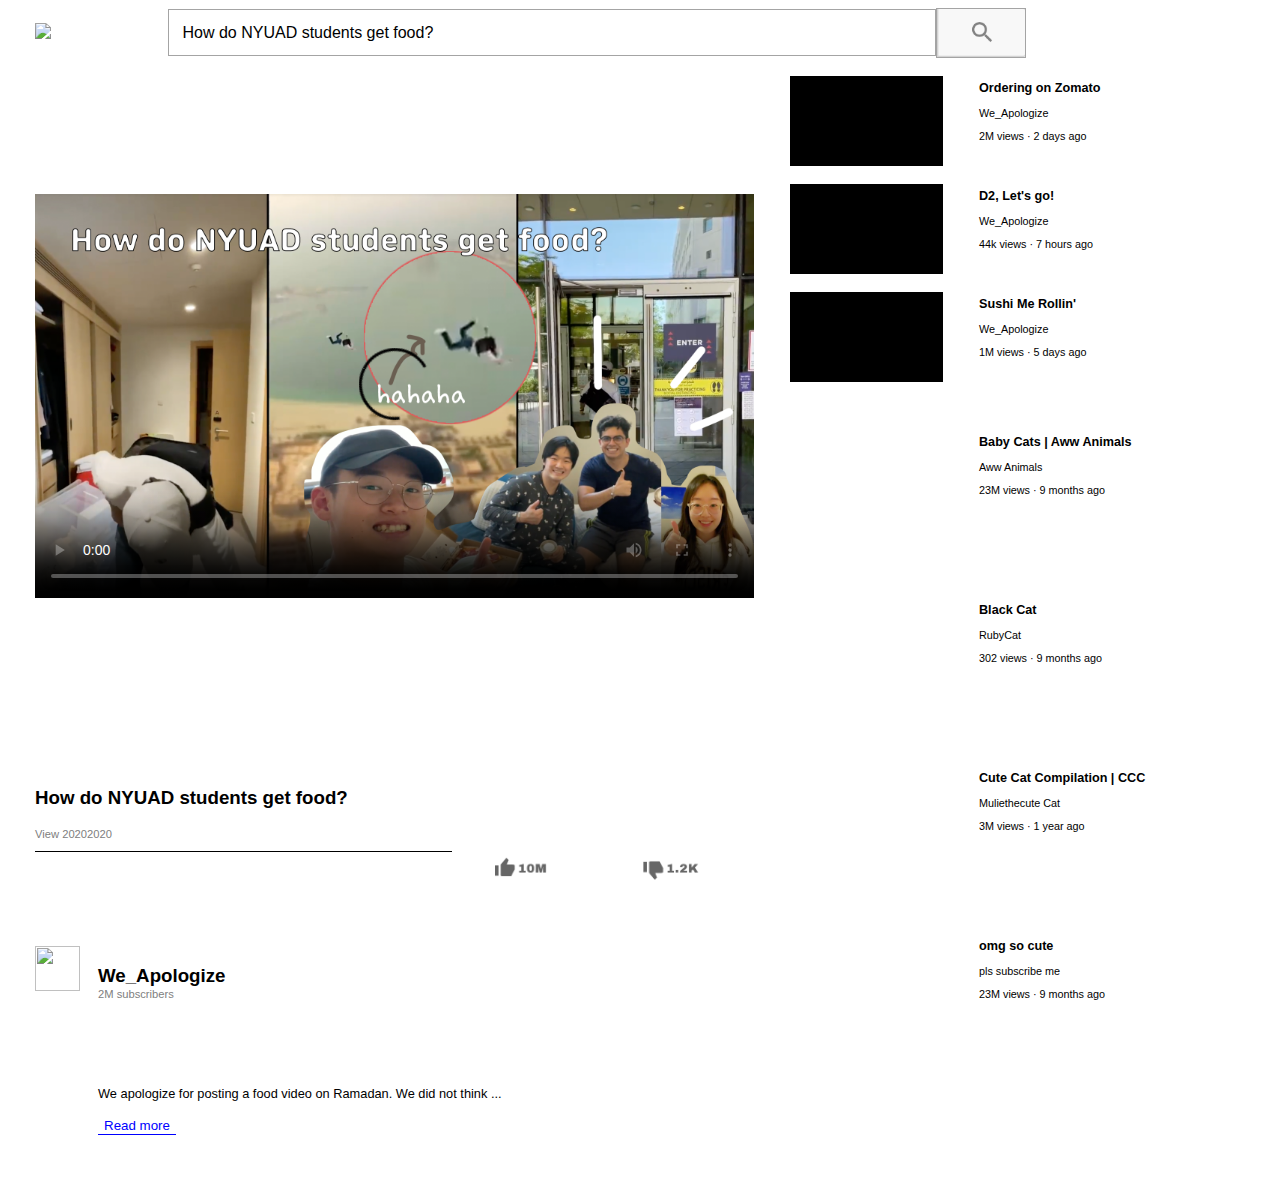
==== commlabvid/index.html @ 02ae6fbf "final" ====
<!DOCTYPE html>
<html lang="en" dir="ltr">
  <head>
    <meta charset="utf-8">
    <title></title>
    <link rel="stylesheet" href="style.css">
    <script src="https://cdn.plyr.io/3.6.4/plyr.js"></script>
    <link rel="stylesheet" href="https://cdn.plyr.io/3.6.4/plyr.css" />


  </head>
  <body>
    <div class= "GridContainer">
      <!-- navigation bar -->
      <a href= "#"> <img class= "item-1x logo" src= "https://cdn.mos.cms.futurecdn.net/8gzcr6RpGStvZFA2qRt4v6-1200-80.jpg"></a>
      <div class= "item-7x navContainer">
        <p id="searchbar"> How do NYUAD students get food? </p>
        <img id= "searchicon" src="search.png" alt="">
      </div>





      <!-- <video src="movie.ogg" controls>
  Your browser does not support the video tag.
</video> -->


      <video id= "MainVid player" class= "item-5x video" controls playsinline poster="cover.png">
        <source src= "https://www.commlab.nyuadim.com/MangS21/Tona/Main.mp4" type="video/mp4">
      </video>  <!-- <iframe class= "item-1x subvideo" style= "grid-row-start: 2;" src="https://www.youtube.com/embed/-5CdAup0o-I?controls=0&showinfo=0&controls=0&autohid=1"></iframe> -->
      <div class="item-1x vidcon" style= "grid-row-start: 2;">
      <video id="SubVideoOne" class= "item-1x" muted="muted"> <source src="https://www.commlab.nyuadim.com/MangS21/Tona/zomato.mp4" type="video/mp4"> </video> </div>
      <div class= "item-2x description" style=" grid-row-start: 2;">
        <h3> Ordering on Zomato </h3>
        <p>We_Apologize</p>
        <p>2M views &middot; 2 days ago</p>
      </div>

      <div class="item-1x vidcon" style= "grid-row-start: 3;">
      <video id="SubVideoTwo" class= "item-1x SubVideoOne" muted="muted"> <source src="https://www.commlab.nyuadim.com/MangS21/Tona/D2.mp4" type="video/mp4"> </video> </div>
      <div class= "item-2x description" style=" grid-row-start: 3;">
        <h3> D2, Let's go! </h3>
        <p>We_Apologize</p>
        <p>44k views &middot; 7 hours ago</p>
      </div>

        <div class="item-1x vidcon" style= "grid-row-start: 4;">
      <video id="SubVideoThree" class= "item-1x SubVideoOne" style= "grid-row-start: 4;" muted="muted"> <source src="https://www.commlab.nyuadim.com/MangS21/Tona/sushi.mp4" type="video/mp4"> </video> </div>
      <div class= "item-2x description" style=" grid-row-start: 4;">
        <h3> Sushi Me Rollin' </h3>
        <p>We_Apologize</p>
        <p>1M views &middot; 5 days ago</p>
      </div>
      <video id="SubVideoFour" class= "item-1x subvideo" style= "grid-row-start: 5;" muted="muted"> <source src="gatos_.mp4" type="video/mp4"> </video>
      <div class= "item-2x description" style=" grid-row-start: 5;">
        <h3>Baby Cats | Aww Animals </h3>
        <p>Aww Animals</p>
        <p>23M views &middot; 9 months ago</p>
      </div>
      <video id="SubVideoFive" class= "item-1x subvideo" style= "grid-row-start: 6;" muted="muted"> <source src="Blackcat.mp4" type="video/mp4"> </video>
      <div class= "item-2x description" style=" grid-row-start: 6;">
        <h3> Black Cat </h3>
        <p>RubyCat</p>
        <p>302 views &middot; 9 months ago</p>
      </div>
      <video id="SubVideoSix" class= "item-1x subvideo" style= "grid-row-start: 7;" muted="muted"> <source src="greycat.mp4" type="video/mp4"> </video>
      <div class= "item-2x description" style=" grid-row-start: 7;">
        <h3> Cute Cat Compilation | CCC </h3>
        <p> Muliethecute Cat</p>
        <p>3M views &middot; 1 year ago</p>
      </div>
      <video id="SubVideoSeven" class= "item-1x subvideo" style= "grid-row-start: 8;" muted="muted"> <source src="whitecat.mp4" type="video/mp4"> </video>
      <div class= "item-2x description" style=" grid-row-start: 8;">
        <h3> omg so cute </h3>
        <p> pls subscribe me</p>
        <p>23M views &middot; 9 months ago</p>
      </div>

      <div class= "item-3x videotitle">
        <h3> How do NYUAD students get food? </h3>
        <p class= "views"> View 20202020 </p>
      </div>

      <img class= "item-1x like" id= "likebutton" style= "grid-column-start: 4;" onclick="myFunction()" src="like.png" alt="">
      <img id= "dislikebutton" class= "item-1x like" style= "grid-column-start: 5;"src="dislike.png" alt="">

      <div class= "item-4x profile">
        <img style= "width: 5vmin; height: 5vmin; margin-right: 2vmin;" src="https://image.flaticon.com/icons/png/512/61/61205.png" alt="">
        <div id="profileDes">
        <h3> We_Apologize </h3>
        <p> 2M subscribers</p>
      </div>

      </div>

      <div id="maindescription" class="item-4x">
        <p>We apologize for posting a food video on Ramadan. We did not think <span id="dots">...</span><span id="more"> this through... That being said,
Check this video out! This video will show you one of the best ways to get yourself food on campus in NYUAD without even needing to leave your building! You may have used this method for years already, but yes, it's online delivery!
Maybe you will need to walk a bit though, but hey, it's for food!
Enjoy!

<br>
<br>
Cameraman: Ryan Wu<br>
Producer: Lucy Choi & Tona Carapia Valle<br>
Actor: Evan (Hyun Woo) Lim<br>
Editor: Ryan Wu, Tona Carapia Valle, Evan (Hyun Woo) Lim </span></p>
<button onclick="readmore()" id="myBtn">Read more</button>
      </div>

    </div>
<script src="script2.js"></script>



  </body>
</html>
---- commlabvid/style.css ----
* {
  box-sizing: border-box;
  /* border: 1px solid black; */
}

body, html {
  padding: 0;
  margin-bottom: 3vmin;
  font-family: sans-serif;
}

#MainContainer {
  display: flex;
  flex-direction: row;
  width: 100vw;
  height: 100vh;
  align-items: center;
  justify-content: center;
}

#search {
  display: flex;
  flex-direction: row;
  width: 100%;
  height: auto;
  align-items: center;
  justify-content: center;
}

#typewriteTextt {
  width: 65vw;
  border: 1px solid #A4A4A4;
  color: black;
  padding: 2vmin 0vmin 2vmin 2vmin;
}

#searchiconcover {
  width: 12.3vmin;
  height: auto;
  /* right: 0; */
}

#searchbar {
  width: 60vw;
  border: 1px solid #A4A4A4;
  color: black;
  padding: 1.5vmin 0vmin 1.5vmin 1.5vmin;
  margin:-2vmin;
}

.GridContainer {
  display: grid;
  grid-auto-flow: column;
  grid-template-columns: repeat(8,1fr);
  grid-column-gap: 4vmin;
  grid-row-gap: 2vmin;
  margin: 0 3vmin 0 3vmin;
  align-items: center;


  /* padding: 0px; */
}

.navContainer {
  grid-column-start: 2;
  grid-row-start: 1;
  display: flex;
  flex-direction: row;
  align-items: center;

}


#searchicon {
  border: 1px solid #A4A4A4;
  width: 10vmin;
height: 5.5vmin;
margin-left: 2vmin;
}

.logo {
  grid-row-start: 1;
  grid-column-start: 1;
  width: 18vmin;
  object-fit: cover;
  left: 0;
}

.search {
  background-color: blue;
  grid-row-start: 1;
  grid-column-start: 2;
}


.video {
  width: 100%;
  grid-row-start: 2;
  grid-row-end: span 5;
  object-fit: cover;
}

.vidcon {
  display: flex;
  width: 17vmin;
  height: 10vmin;
  background-color: black;
  justify-content: center;
  transition: all 0.8s ease-in-out;
}

.vidcon:hover {
  transform: scale(2);
  box-shadow: 1px 3px 1px rgba(0, 0, 0, 0.5);
}

.subvideo {
  width: 100%;
  height: auto;
  grid-column-end: span 2;
  object-fit: cover;
  overflow:hidden;
  transition: all 0.8s ease-in-out;

  /* height: 65%; */
}

.subvideo:hover {
    transform: scale(2);
    box-shadow: 1px 3px 1px rgba(0, 0, 0, 0.5);
  }
}

.SubVideoOne {
  max-width: 39%;
  height: auto;
  grid-column-end: span 2;
  object-fit: cover;
  overflow:hidden;
}

.description {
  grid-row-start: 2;
  grid-column-start: 7;
  align-items: start;
  font-size: 1.2vmin;
  position:relative;
  top:-10px;
    z-index: -1;
}

.videotitle {
  grid-row-start: 7;
  grid-column-start: 1;
  border-bottom: 0.3px solid black;
  /* line-height: 0; */
}

.views {
  grid-row-start: 8;
  grid-column-start: 1;
  font-size: 0.7em;
  color: grey;
}

.like {
  grid-row-start: 7;
  grid-column-start: 4;
  object-fit: cover;
  width: 55%;
  cursor: pointer;
  align-self: end;

}



.profile {
  display: flex;
  flex-direction: row;
  width: 100%;
  grid-row-start: 8;
  grid-column-start: 1;
  object-fit: cover;
}

#profileDes {
  display: flex;
  flex-direction: column;
  font-size: 1em;
}

#profileDes p{
  color: grey;
  font-size: 0.7em;
  margin-top: -2vmin;
}

#maindescription {
  grid-row-start: 9;
  grid-column-start: 1;
  font-size: 0.8em;
  line-height: 1.5;
  margin-left: 7vmin;
}

#more {display: none;}

#myBtn {
  background: none;
  border: none;
  cursor: pointer;
  border-bottom: 0.3px solid blue;
  color: blue;
}

.item-8x {
  grid-column-end: span 8;
}

.item-7x {
  grid-column-end: span 7;
}

.item-5x {
  grid-column-end: span 5;
}

.item-4x {
  grid-column-end: span 4;
}

.item-3x {
  grid-column-end: span 3;
}

.item-2x {
  grid-column-end: span 2;
}

.item-1x {
  grid-column-end: span 1;
}
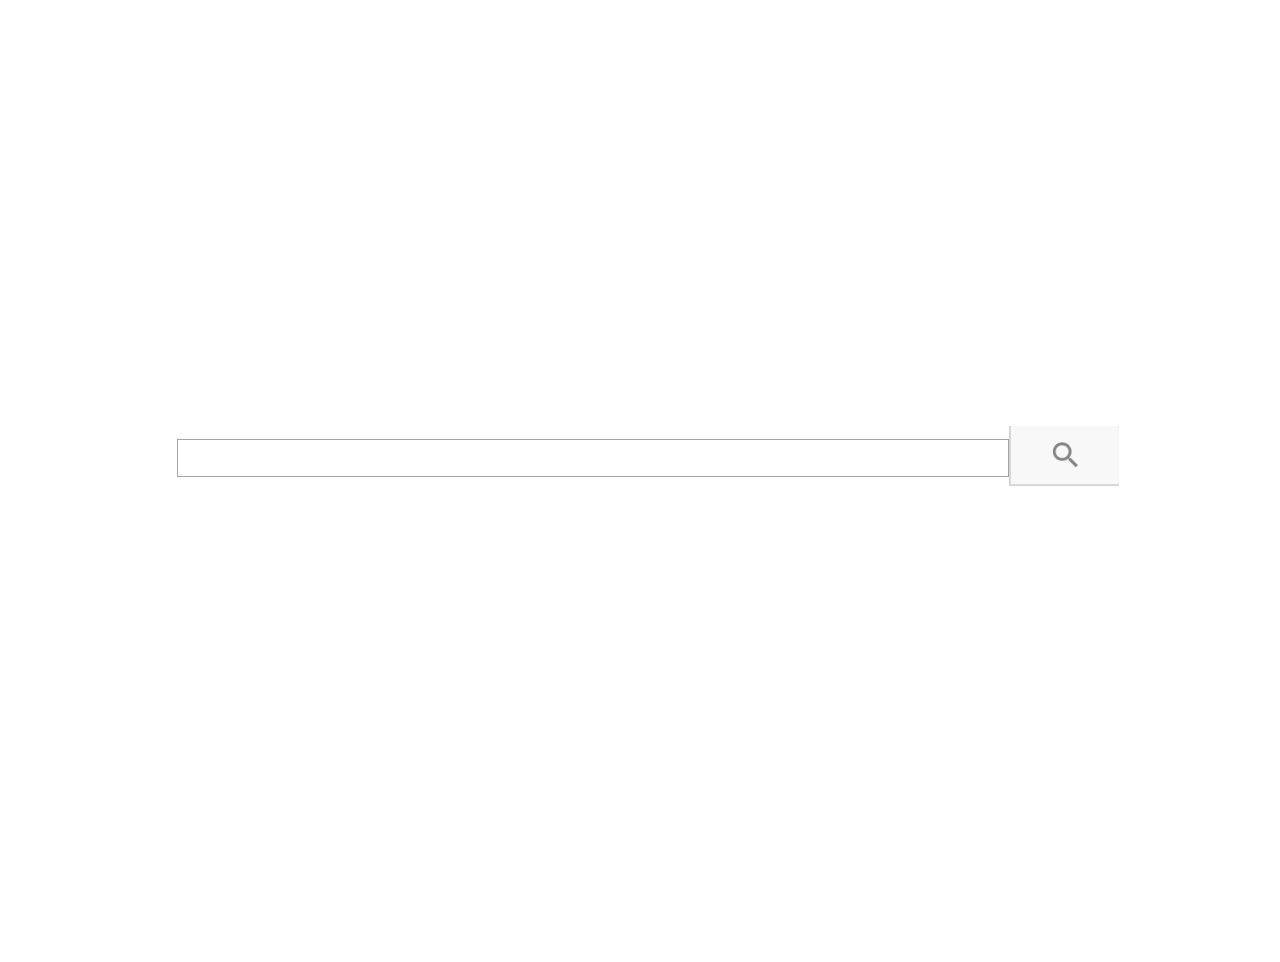
==== commit b22eaaeb: "finalfinal" ====
--- a/commlabvid/index.html
+++ b/commlabvid/index.html
@@ -4,116 +4,21 @@
     <meta charset="utf-8">
     <title></title>
     <link rel="stylesheet" href="style.css">
-    <script src="https://cdn.plyr.io/3.6.4/plyr.js"></script>
-    <link rel="stylesheet" href="https://cdn.plyr.io/3.6.4/plyr.css" />
+  </head>
+  <body>
+    <div id= "MainContainer">
+
+      <div id="search">
+    <div id="typewriteTextt"></div>
+    <a href= "index.html"><img id= "searchiconcover" src="search.png" alt=""></a>
+  </div>
+
+  </div>
 
 
-  </head>
-  <body>
-    <div class= "GridContainer">
-      <!-- navigation bar -->
-      <a href= "#"> <img class= "item-1x logo" src= "https://cdn.mos.cms.futurecdn.net/8gzcr6RpGStvZFA2qRt4v6-1200-80.jpg"></a>
-      <div class= "item-7x navContainer">
-        <p id="searchbar"> How do NYUAD students get food? </p>
-        <img id= "searchicon" src="search.png" alt="">
-      </div>
-
-
-
-
-
-      <!-- <video src="movie.ogg" controls>
-  Your browser does not support the video tag.
-</video> -->
-
-
-      <video id= "MainVid player" class= "item-5x video" controls playsinline poster="cover.png">
-        <source src= "https://www.commlab.nyuadim.com/MangS21/Tona/Main.mp4" type="video/mp4">
-      </video>  <!-- <iframe class= "item-1x subvideo" style= "grid-row-start: 2;" src="https://www.youtube.com/embed/-5CdAup0o-I?controls=0&showinfo=0&controls=0&autohid=1"></iframe> -->
-      <div class="item-1x vidcon" style= "grid-row-start: 2;">
-      <video id="SubVideoOne" class= "item-1x" muted="muted"> <source src="https://www.commlab.nyuadim.com/MangS21/Tona/zomato.mp4" type="video/mp4"> </video> </div>
-      <div class= "item-2x description" style=" grid-row-start: 2;">
-        <h3> Ordering on Zomato </h3>
-        <p>We_Apologize</p>
-        <p>2M views &middot; 2 days ago</p>
-      </div>
-
-      <div class="item-1x vidcon" style= "grid-row-start: 3;">
-      <video id="SubVideoTwo" class= "item-1x SubVideoOne" muted="muted"> <source src="https://www.commlab.nyuadim.com/MangS21/Tona/D2.mp4" type="video/mp4"> </video> </div>
-      <div class= "item-2x description" style=" grid-row-start: 3;">
-        <h3> D2, Let's go! </h3>
-        <p>We_Apologize</p>
-        <p>44k views &middot; 7 hours ago</p>
-      </div>
-
-        <div class="item-1x vidcon" style= "grid-row-start: 4;">
-      <video id="SubVideoThree" class= "item-1x SubVideoOne" style= "grid-row-start: 4;" muted="muted"> <source src="https://www.commlab.nyuadim.com/MangS21/Tona/sushi.mp4" type="video/mp4"> </video> </div>
-      <div class= "item-2x description" style=" grid-row-start: 4;">
-        <h3> Sushi Me Rollin' </h3>
-        <p>We_Apologize</p>
-        <p>1M views &middot; 5 days ago</p>
-      </div>
-      <video id="SubVideoFour" class= "item-1x subvideo" style= "grid-row-start: 5;" muted="muted"> <source src="gatos_.mp4" type="video/mp4"> </video>
-      <div class= "item-2x description" style=" grid-row-start: 5;">
-        <h3>Baby Cats | Aww Animals </h3>
-        <p>Aww Animals</p>
-        <p>23M views &middot; 9 months ago</p>
-      </div>
-      <video id="SubVideoFive" class= "item-1x subvideo" style= "grid-row-start: 6;" muted="muted"> <source src="Blackcat.mp4" type="video/mp4"> </video>
-      <div class= "item-2x description" style=" grid-row-start: 6;">
-        <h3> Black Cat </h3>
-        <p>RubyCat</p>
-        <p>302 views &middot; 9 months ago</p>
-      </div>
-      <video id="SubVideoSix" class= "item-1x subvideo" style= "grid-row-start: 7;" muted="muted"> <source src="greycat.mp4" type="video/mp4"> </video>
-      <div class= "item-2x description" style=" grid-row-start: 7;">
-        <h3> Cute Cat Compilation | CCC </h3>
-        <p> Muliethecute Cat</p>
-        <p>3M views &middot; 1 year ago</p>
-      </div>
-      <video id="SubVideoSeven" class= "item-1x subvideo" style= "grid-row-start: 8;" muted="muted"> <source src="whitecat.mp4" type="video/mp4"> </video>
-      <div class= "item-2x description" style=" grid-row-start: 8;">
-        <h3> omg so cute </h3>
-        <p> pls subscribe me</p>
-        <p>23M views &middot; 9 months ago</p>
-      </div>
-
-      <div class= "item-3x videotitle">
-        <h3> How do NYUAD students get food? </h3>
-        <p class= "views"> View 20202020 </p>
-      </div>
-
-      <img class= "item-1x like" id= "likebutton" style= "grid-column-start: 4;" onclick="myFunction()" src="like.png" alt="">
-      <img id= "dislikebutton" class= "item-1x like" style= "grid-column-start: 5;"src="dislike.png" alt="">
-
-      <div class= "item-4x profile">
-        <img style= "width: 5vmin; height: 5vmin; margin-right: 2vmin;" src="https://image.flaticon.com/icons/png/512/61/61205.png" alt="">
-        <div id="profileDes">
-        <h3> We_Apologize </h3>
-        <p> 2M subscribers</p>
-      </div>
-
-      </div>
-
-      <div id="maindescription" class="item-4x">
-        <p>We apologize for posting a food video on Ramadan. We did not think <span id="dots">...</span><span id="more"> this through... That being said,
-Check this video out! This video will show you one of the best ways to get yourself food on campus in NYUAD without even needing to leave your building! You may have used this method for years already, but yes, it's online delivery!
-Maybe you will need to walk a bit though, but hey, it's for food!
-Enjoy!
-
-<br>
-<br>
-Cameraman: Ryan Wu<br>
-Producer: Lucy Choi & Tona Carapia Valle<br>
-Actor: Evan (Hyun Woo) Lim<br>
-Editor: Ryan Wu, Tona Carapia Valle, Evan (Hyun Woo) Lim </span></p>
-<button onclick="readmore()" id="myBtn">Read more</button>
-      </div>
-
-    </div>
-<script src="script2.js"></script>
-
-
+    <script type="text/javascript" src="https://cdnjs.cloudflare.com/ajax/libs/jquery/3.1.1/jquery.min.js"></script>
+       <script type="text/javascript" src="https://cdn.rawgit.com/mrvautin/typewrite/master/dist/typewrite.min.js"></script>
+       <script src="script.js"></script>
 
   </body>
 </html>
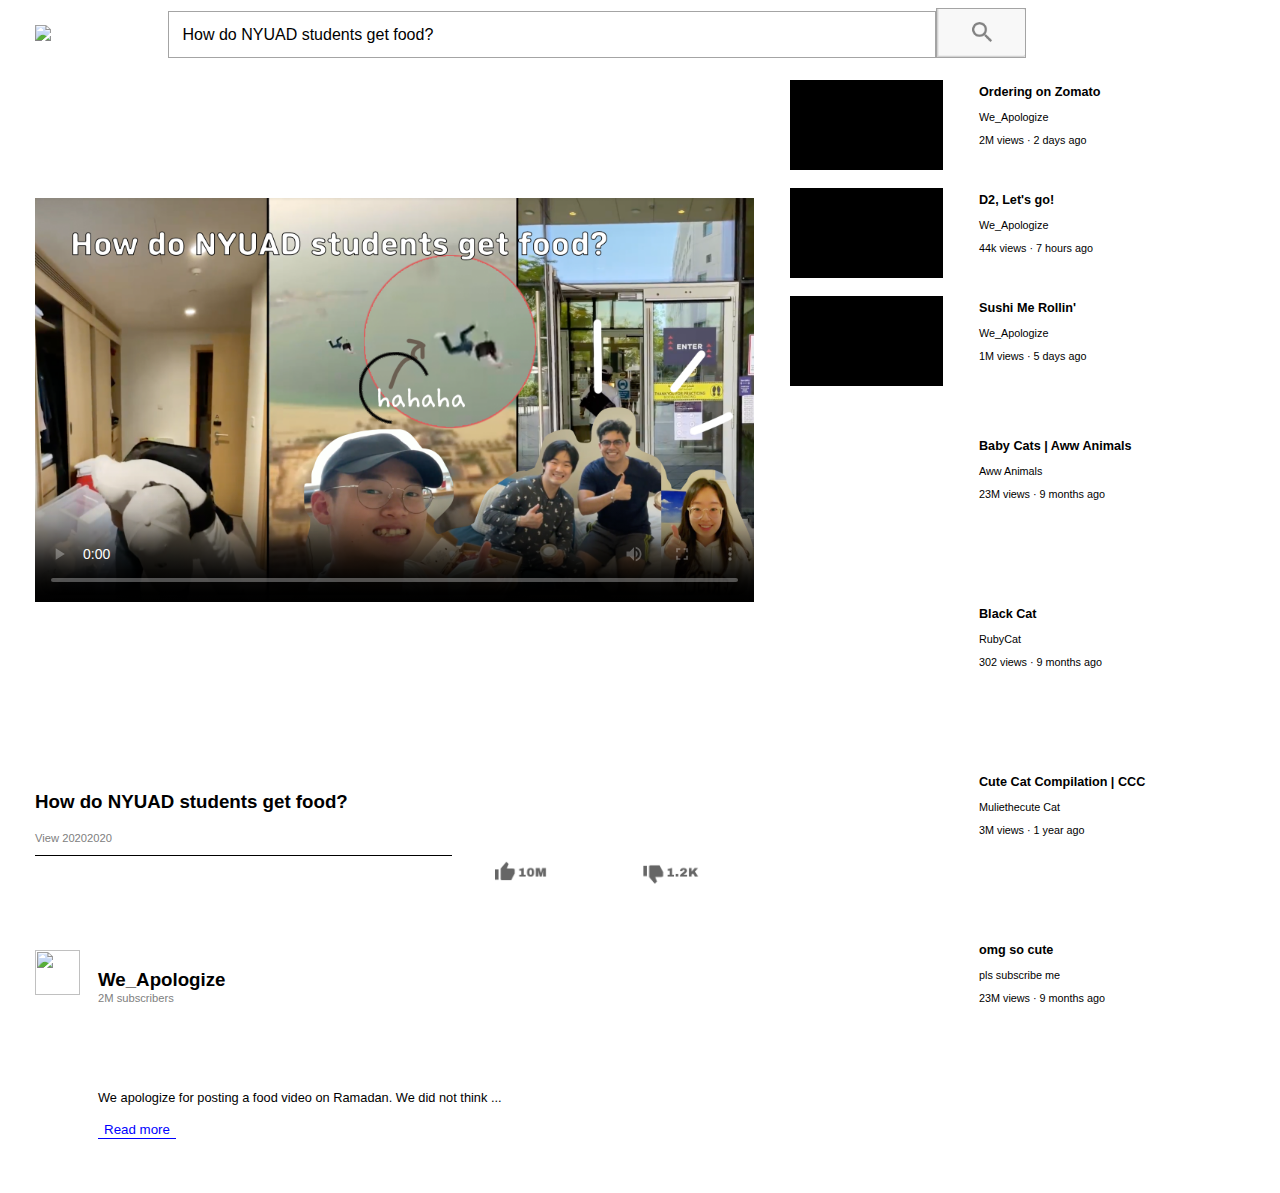
==== commit 9b4e5632: "final final final" ====
--- a/commlabvid/index.html
+++ b/commlabvid/index.html
@@ -4,21 +4,116 @@
     <meta charset="utf-8">
     <title></title>
     <link rel="stylesheet" href="style.css">
+    <script src="https://cdn.plyr.io/3.6.4/plyr.js"></script>
+    <link rel="stylesheet" href="https://cdn.plyr.io/3.6.4/plyr.css" />
+
+
   </head>
   <body>
-    <div id= "MainContainer">
-
-      <div id="search">
-    <div id="typewriteTextt"></div>
-    <a href= "index.html"><img id= "searchiconcover" src="search.png" alt=""></a>
-  </div>
-
-  </div>
+    <div class= "GridContainer">
+      <!-- navigation bar -->
+      <a href= "#"> <img class= "item-1x logo" src= "https://cdn.mos.cms.futurecdn.net/8gzcr6RpGStvZFA2qRt4v6-1200-80.jpg"></a>
+      <div class= "item-7x navContainer">
+        <p id="searchbar"> How do NYUAD students get food? </p>
+        <a href="index2.html"><img id= "searchicon" src="search.png" alt=""></a>
+      </div>
 
 
-    <script type="text/javascript" src="https://cdnjs.cloudflare.com/ajax/libs/jquery/3.1.1/jquery.min.js"></script>
-       <script type="text/javascript" src="https://cdn.rawgit.com/mrvautin/typewrite/master/dist/typewrite.min.js"></script>
-       <script src="script.js"></script>
+
+
+
+      <!-- <video src="movie.ogg" controls>
+  Your browser does not support the video tag.
+</video> -->
+
+
+      <video id= "MainVid player" class= "item-5x video" controls playsinline poster="cover.png">
+        <source src= "https://www.commlab.nyuadim.com/MangS21/Tona/Main.mp4" type="video/mp4">
+      </video>  <!-- <iframe class= "item-1x subvideo" style= "grid-row-start: 2;" src="https://www.youtube.com/embed/-5CdAup0o-I?controls=0&showinfo=0&controls=0&autohid=1"></iframe> -->
+      <div class="item-1x vidcon" style= "grid-row-start: 2;">
+      <video id="SubVideoOne" class= "item-1x" muted="muted"> <source src="https://www.commlab.nyuadim.com/MangS21/Tona/zomato.mp4" type="video/mp4"> </video> </div>
+      <div class= "item-2x description" style=" grid-row-start: 2;">
+        <h3> Ordering on Zomato </h3>
+        <p>We_Apologize</p>
+        <p>2M views &middot; 2 days ago</p>
+      </div>
+
+      <div class="item-1x vidcon" style= "grid-row-start: 3;">
+      <video id="SubVideoTwo" class= "item-1x SubVideoOne" muted="muted"> <source src="https://www.commlab.nyuadim.com/MangS21/Tona/D2.mp4" type="video/mp4"> </video> </div>
+      <div class= "item-2x description" style=" grid-row-start: 3;">
+        <h3> D2, Let's go! </h3>
+        <p>We_Apologize</p>
+        <p>44k views &middot; 7 hours ago</p>
+      </div>
+
+        <div class="item-1x vidcon" style= "grid-row-start: 4;">
+      <video id="SubVideoThree" class= "item-1x SubVideoOne" style= "grid-row-start: 4;" muted="muted"> <source src="https://www.commlab.nyuadim.com/MangS21/Tona/sushi.mp4" type="video/mp4"> </video> </div>
+      <div class= "item-2x description" style=" grid-row-start: 4;">
+        <h3> Sushi Me Rollin' </h3>
+        <p>We_Apologize</p>
+        <p>1M views &middot; 5 days ago</p>
+      </div>
+      <video id="SubVideoFour" class= "item-1x subvideo" style= "grid-row-start: 5;" muted="muted"> <source src="gatos_.mp4" type="video/mp4"> </video>
+      <div class= "item-2x description" style=" grid-row-start: 5;">
+        <h3>Baby Cats | Aww Animals </h3>
+        <p>Aww Animals</p>
+        <p>23M views &middot; 9 months ago</p>
+      </div>
+      <video id="SubVideoFive" class= "item-1x subvideo" style= "grid-row-start: 6;" muted="muted"> <source src="Blackcat.mp4" type="video/mp4"> </video>
+      <div class= "item-2x description" style=" grid-row-start: 6;">
+        <h3> Black Cat </h3>
+        <p>RubyCat</p>
+        <p>302 views &middot; 9 months ago</p>
+      </div>
+      <video id="SubVideoSix" class= "item-1x subvideo" style= "grid-row-start: 7;" muted="muted"> <source src="greycat.mp4" type="video/mp4"> </video>
+      <div class= "item-2x description" style=" grid-row-start: 7;">
+        <h3> Cute Cat Compilation | CCC </h3>
+        <p> Muliethecute Cat</p>
+        <p>3M views &middot; 1 year ago</p>
+      </div>
+      <video id="SubVideoSeven" class= "item-1x subvideo" style= "grid-row-start: 8;" muted="muted"> <source src="whitecat.mp4" type="video/mp4"> </video>
+      <div class= "item-2x description" style=" grid-row-start: 8;">
+        <h3> omg so cute </h3>
+        <p> pls subscribe me</p>
+        <p>23M views &middot; 9 months ago</p>
+      </div>
+
+      <div class= "item-3x videotitle">
+        <h3> How do NYUAD students get food? </h3>
+        <p class= "views"> View 20202020 </p>
+      </div>
+
+      <img class= "item-1x like" id= "likebutton" style= "grid-column-start: 4;" onclick="myFunction()" src="like.png" alt="">
+      <img id= "dislikebutton" class= "item-1x like" style= "grid-column-start: 5;"src="dislike.png" alt="">
+
+      <div class= "item-4x profile">
+        <img style= "width: 5vmin; height: 5vmin; margin-right: 2vmin;" src="https://image.flaticon.com/icons/png/512/61/61205.png" alt="">
+        <div id="profileDes">
+        <h3> We_Apologize </h3>
+        <p> 2M subscribers</p>
+      </div>
+
+      </div>
+
+      <div id="maindescription" class="item-4x">
+        <p>We apologize for posting a food video on Ramadan. We did not think <span id="dots">...</span><span id="more"> this through... That being said,
+Check this video out! This video will show you one of the best ways to get yourself food on campus in NYUAD without even needing to leave your building! You may have used this method for years already, but yes, it's online delivery!
+Maybe you will need to walk a bit though, but hey, it's for food!
+Enjoy!
+
+<br>
+<br>
+Cameraman: Ryan Wu<br>
+Producer: Lucy Choi & Tona Carapia Valle<br>
+Actor: Evan (Hyun Woo) Lim<br>
+Editor: Ryan Wu, Tona Carapia Valle, Evan (Hyun Woo) Lim </span></p>
+<button onclick="readmore()" id="myBtn">Read more</button>
+      </div>
+
+    </div>
+<script src="script2.js"></script>
+
+
 
   </body>
 </html>
--- a/commlabvid/style.css
+++ b/commlabvid/style.css
@@ -39,6 +39,8 @@
   height: auto;
   /* right: 0; */
 }
+
+
 
 #searchbar {
   width: 60vw;
@@ -76,6 +78,10 @@
   width: 10vmin;
 height: 5.5vmin;
 margin-left: 2vmin;
+}
+
+#searchicon:active {
+   transform: translateY(4px);
 }
 
 .logo {
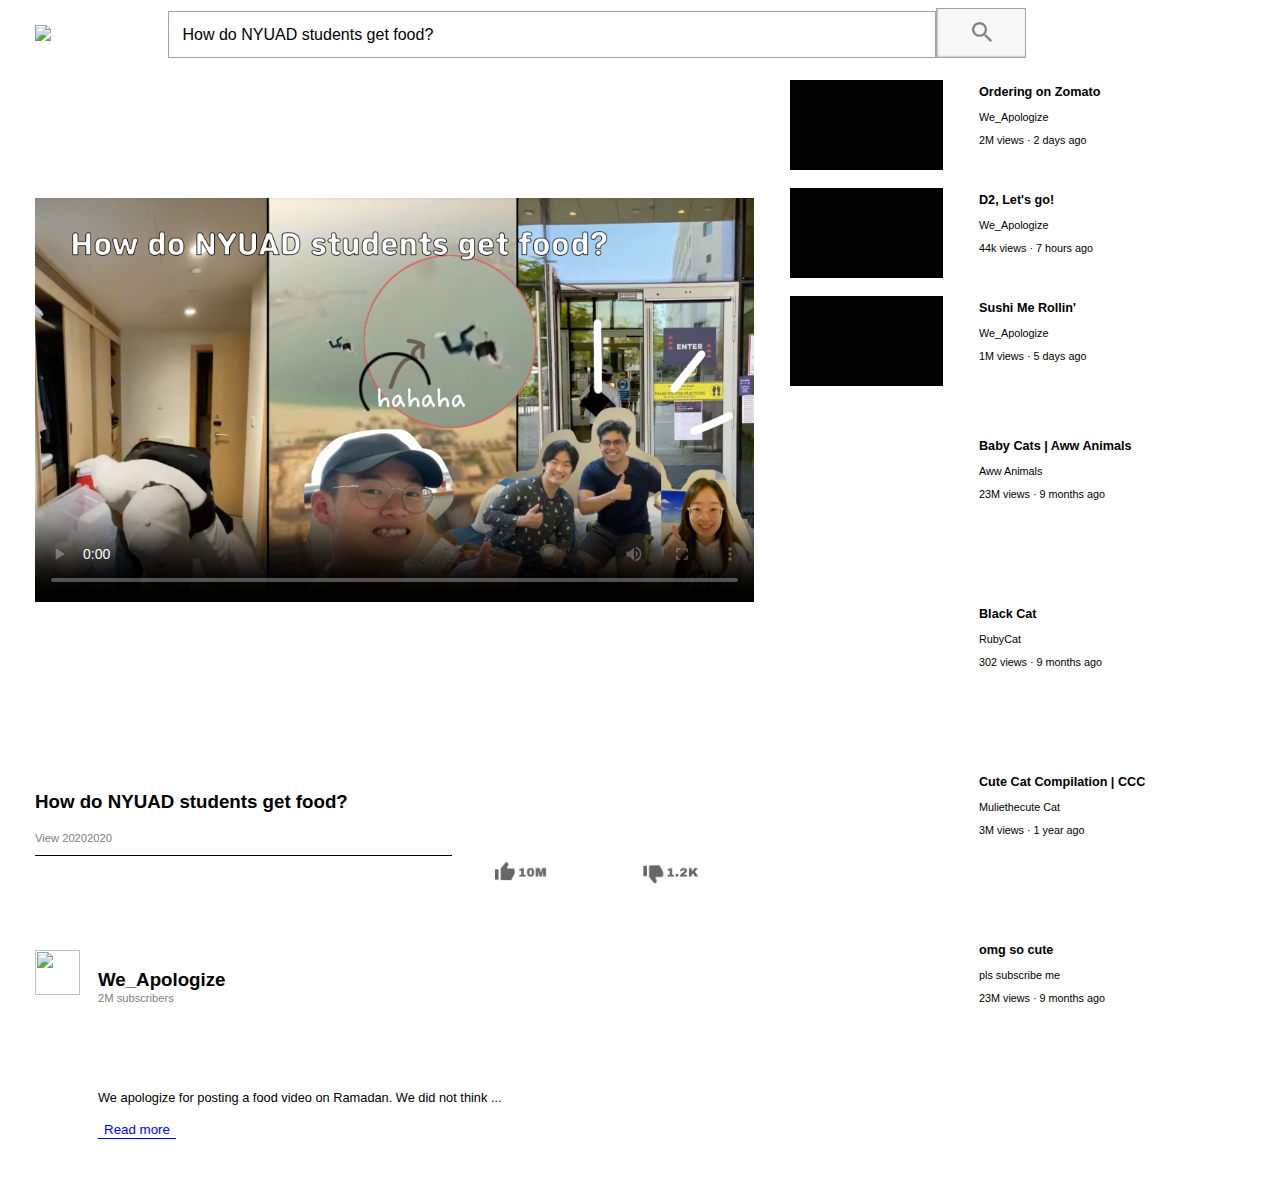
==== commit 12293e85: "d" ====
--- a/commlabvid/index.html
+++ b/commlabvid/index.html
@@ -4,8 +4,6 @@
     <meta charset="utf-8">
     <title></title>
     <link rel="stylesheet" href="style.css">
-    <script src="https://cdn.plyr.io/3.6.4/plyr.js"></script>
-    <link rel="stylesheet" href="https://cdn.plyr.io/3.6.4/plyr.css" />
 
 
   </head>
--- a/commlabvid/style.css
+++ b/commlabvid/style.css
@@ -80,7 +80,7 @@
 margin-left: 2vmin;
 }
 
-#searchicon:active {
+#searchiconcover:active {
    transform: translateY(4px);
 }
 
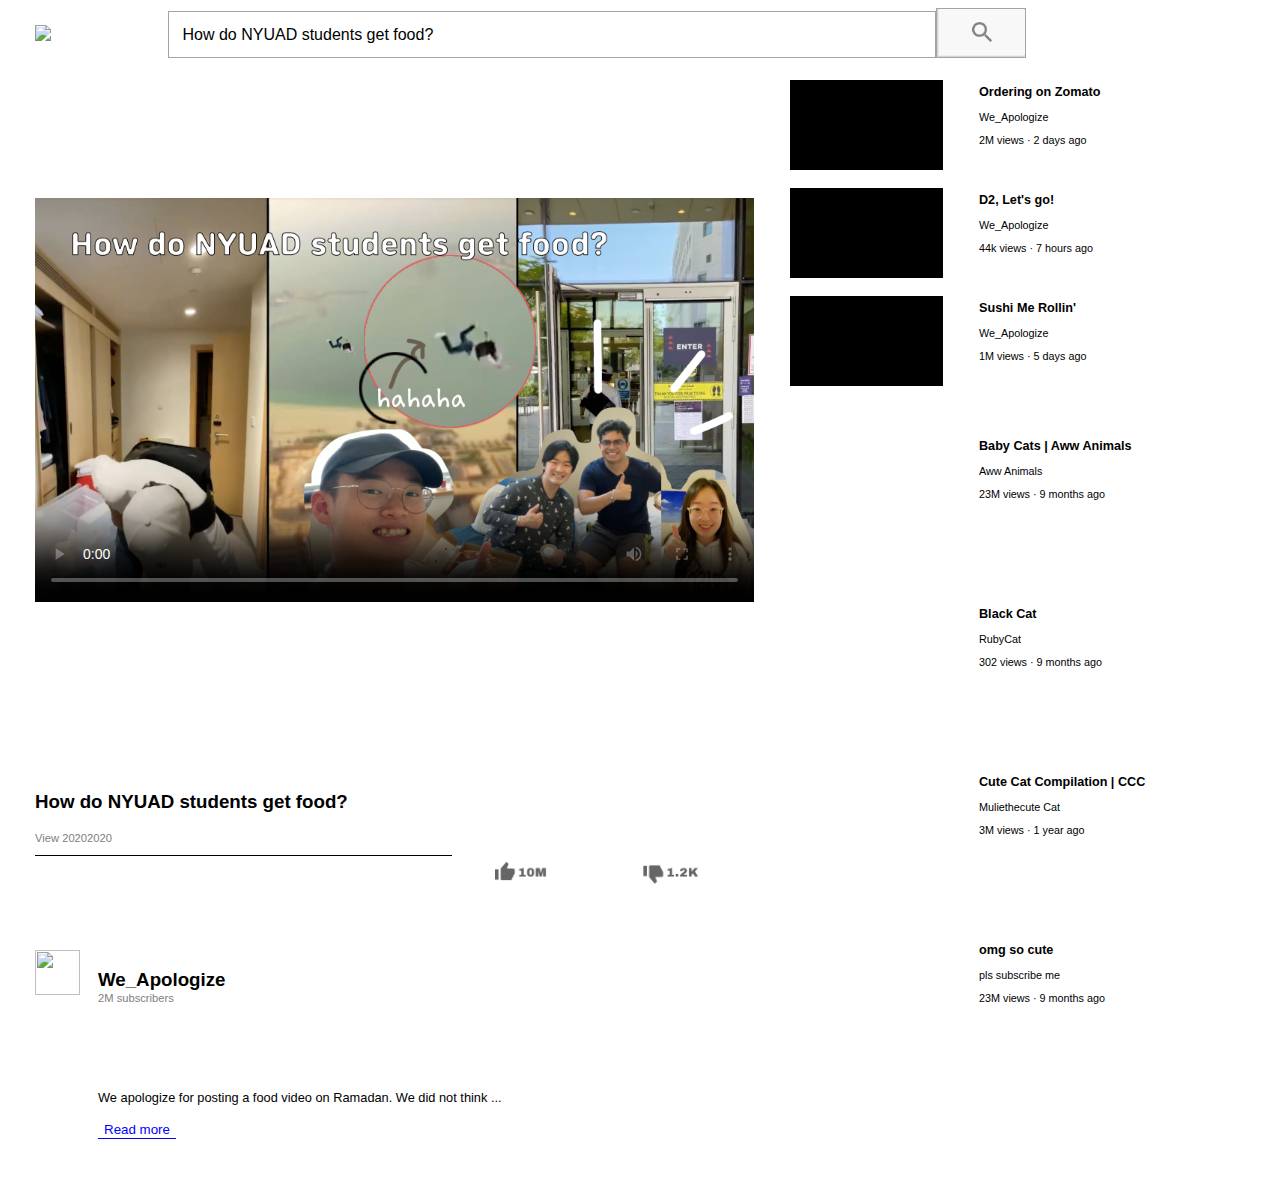
==== commit 8486379d: "a" ====
--- a/commlabvid/index.html
+++ b/commlabvid/index.html
@@ -25,7 +25,7 @@
 </video> -->
 
 
-      <video id= "MainVid player" class= "item-5x video" controls playsinline poster="cover.png">
+      <video id= "MainVid player" class= "item-5x video" controls autoplay playsinline poster="cover.png">
         <source src= "https://www.commlab.nyuadim.com/MangS21/Tona/Main.mp4" type="video/mp4">
       </video>  <!-- <iframe class= "item-1x subvideo" style= "grid-row-start: 2;" src="https://www.youtube.com/embed/-5CdAup0o-I?controls=0&showinfo=0&controls=0&autohid=1"></iframe> -->
       <div class="item-1x vidcon" style= "grid-row-start: 2;">
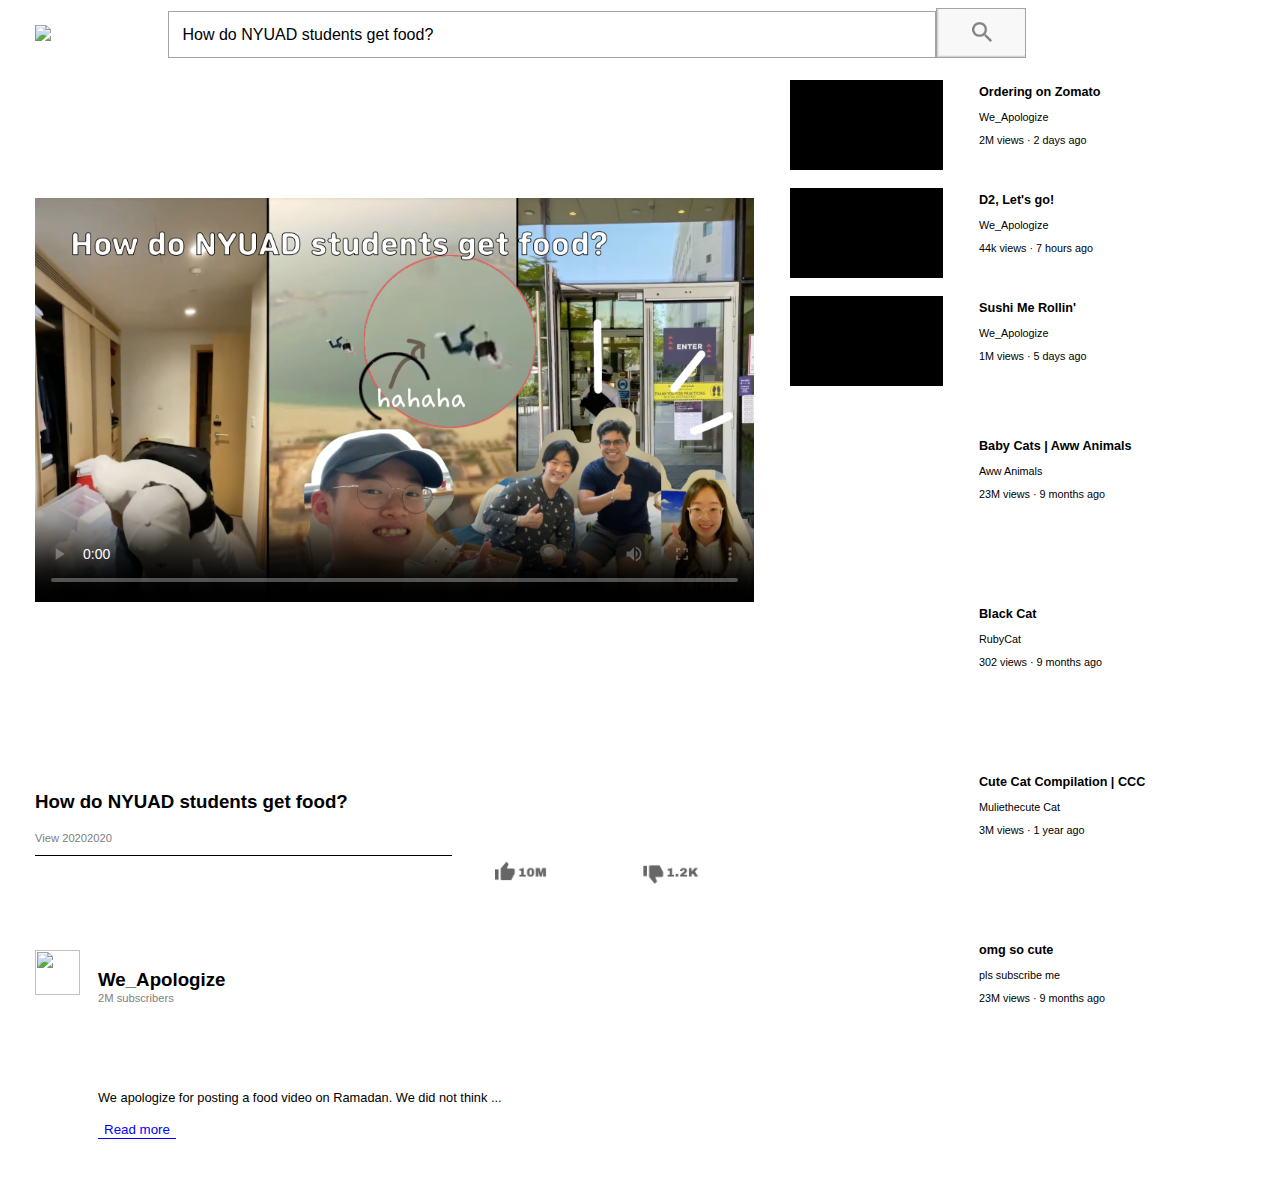
==== commit 9dc5358b: "e" ====
--- a/commlabvid/index.html
+++ b/commlabvid/index.html
@@ -13,7 +13,7 @@
       <a href= "#"> <img class= "item-1x logo" src= "https://cdn.mos.cms.futurecdn.net/8gzcr6RpGStvZFA2qRt4v6-1200-80.jpg"></a>
       <div class= "item-7x navContainer">
         <p id="searchbar"> How do NYUAD students get food? </p>
-        <a href="index2.html"><img id= "searchicon" src="search.png" alt=""></a>
+        <a href="index.html"><img id= "searchicon" src="search.png" alt=""></a>
       </div>
 
 
--- a/commlabvid/style.css
+++ b/commlabvid/style.css
@@ -115,10 +115,10 @@
   transition: all 0.8s ease-in-out;
 }
 
-.vidcon:hover {
+/* #SubVideoOne, #SubVideoTwo, #SubVideoThree:hover {
   transform: scale(2);
   box-shadow: 1px 3px 1px rgba(0, 0, 0, 0.5);
-}
+} */
 
 .subvideo {
   width: 100%;
@@ -131,11 +131,11 @@
   /* height: 65%; */
 }
 
-.subvideo:hover {
+/* .subvideo:hover {
     transform: scale(2);
     box-shadow: 1px 3px 1px rgba(0, 0, 0, 0.5);
   }
-}
+} */
 
 .SubVideoOne {
   max-width: 39%;
